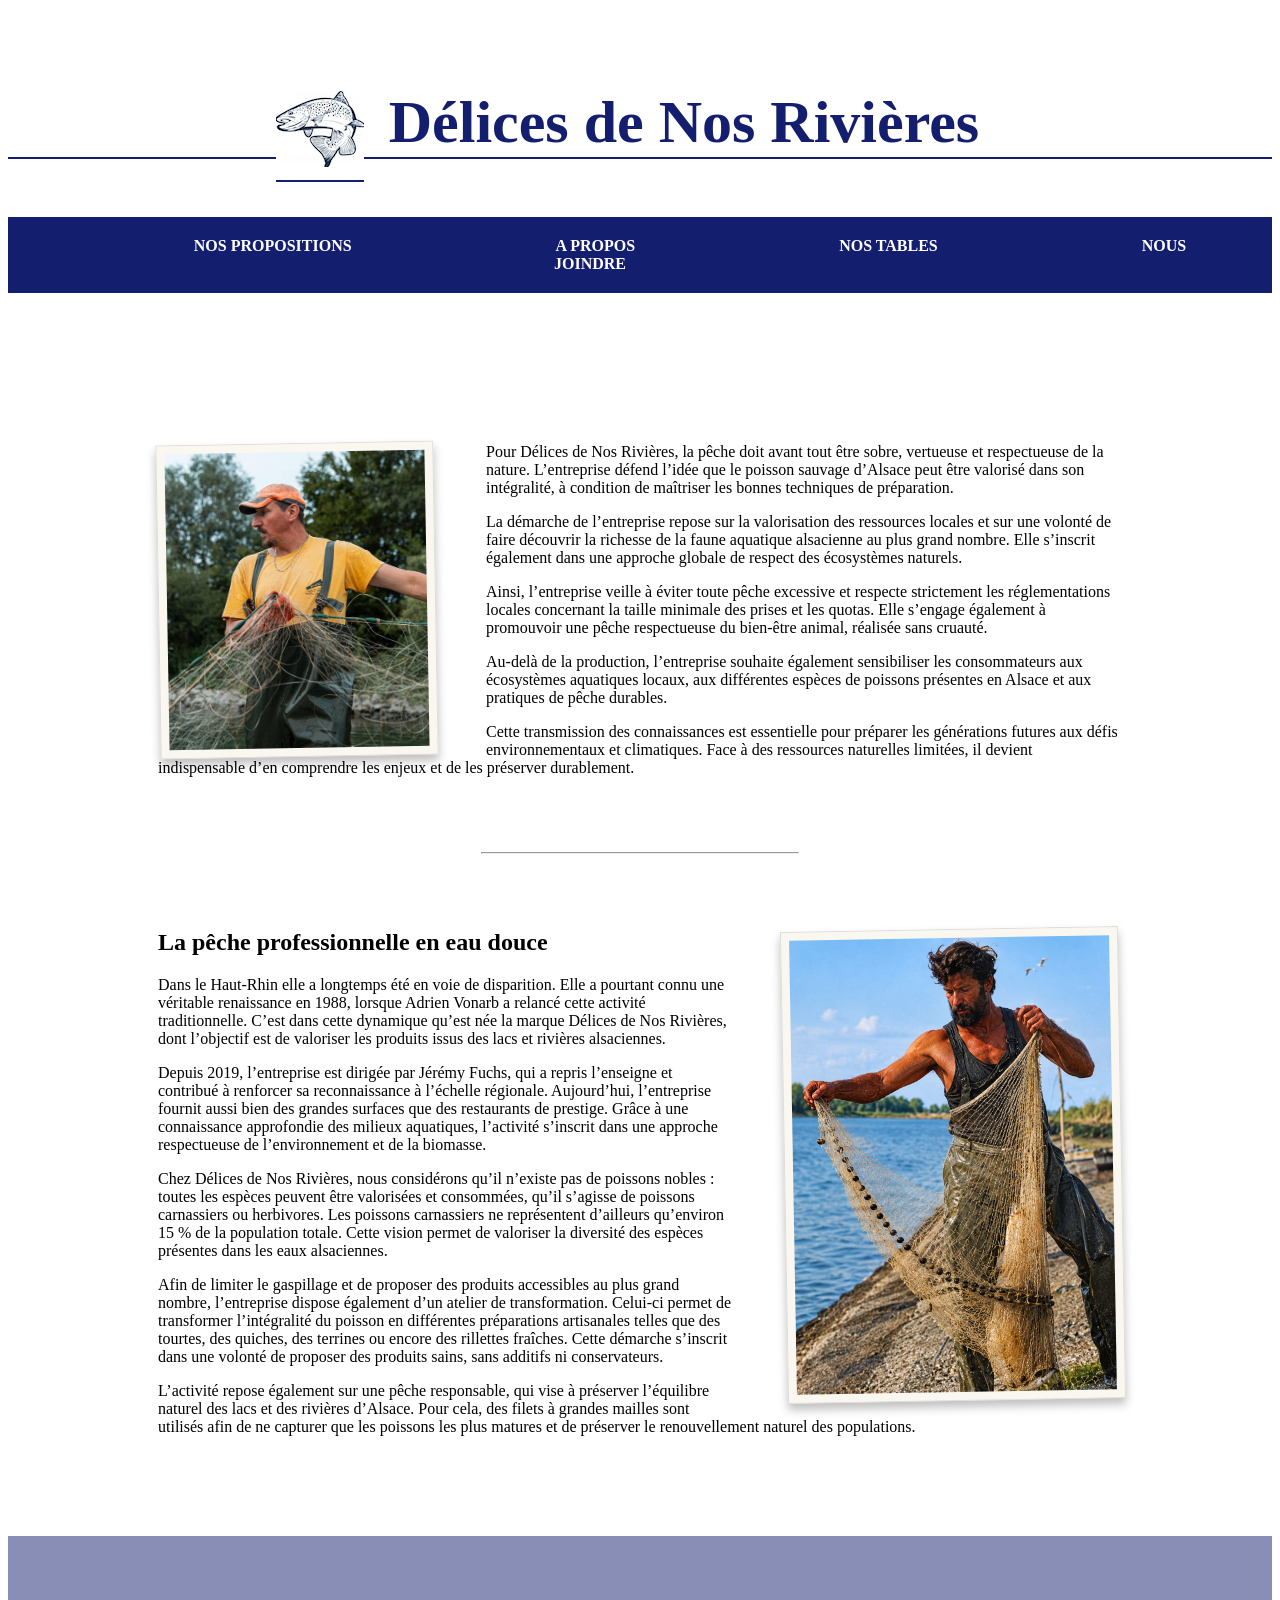
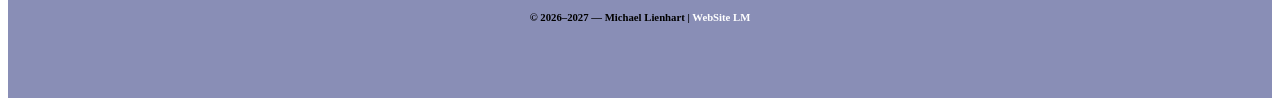
==== index.html @ 746e8e5b "Update index.html" ====
<!doctype html>
<html>
	<head>
		<meta charset="utf-8">
		<title>Délices de Nos Rivières</title>
<!--
		<link rel="stylesheet" href="style.css">
-->
		<style>
			body {
				text-align: center;
			}
			h1 {
				color: #141E6E;
				font-size: 60px;
				border-bottom: 2px solid #141E6E;
			}
			h1:before {
				content: url("media/l0g0-1.png");
				position: relative;
				right: 25px;
				top: 25px;
				border-bottom: 2px solid #141E6E;
			}
			nav	{
				background-color: #141E6E;
				padding: 20px;
			}
			a {
				margin: 0 100px 0 100px;
				text-decoration: none;
				font-weight: bold;
				color: white;
			}
			.para-1 {
				text-align: left;
				margin: 150px 150px 75px 150px;
			}
			.para-1 > img {
				float: left;
				margin-right: 50px;
				width: 260px;
	            background: #faf7f0;
	            padding: 8px;
	            border: 1px solid #ddd;
	            box-shadow: 0 6px 10px rgba(0, 0, 0, 0.25);
	            transform: rotate(-1deg);
			}
			.para-2 {
				text-align: left;
				margin: 75px 150px 75px 150px;
			}
			.para-2 > img {
				float: right;
				margin-left: 50px;
				width: 320px;
				background: #faf7f0;
	            padding: 8px;
	            border: 1px solid #ddd;
	            box-shadow: 0 6px 10px rgba(0, 0, 0, 0.25);
	            transform: rotate(-1deg);

			}
			hr {
				width: 25%;
			}
			footer {
				background-color: rgba(20,30,110,0.5);
				margin-top: 100px;
				padding: 50px;
			}
			h6 > a {
				margin: 0px;
			}
		</style>
	</head>
	<body>
		<a href="https://lienhartm.github.io/Delicesdenosrivieres/">
			<header>
				<h1>Délices de Nos Rivières</h1>
			</header>
		</a>
		<nav>
			<a href="nospropositions.html">NOS PROPOSITIONS</a>
			<a href="apropos.html" target="_blanck">A PROPOS</a>
			<a href="nostables.html">NOS TABLES</a>
			<a href="nousjoindre.html">NOUS JOINDRE</a>
		</nav>
		<section>

			<div class="para-1">
				<img src="media/Screenshot-2026-03-12-at-09-22-02-20-Facebook.png" alt="Jérémy Fuchs levant les filets">
				<p>Pour Délices de Nos Rivières, la pêche doit avant tout être sobre, vertueuse et respectueuse de la nature. L’entreprise défend l’idée que le poisson sauvage d’Alsace peut être valorisé dans son intégralité, à condition de maîtriser les bonnes techniques de préparation.</p>
				<p>La démarche de l’entreprise repose sur la valorisation des ressources locales et sur une volonté de faire découvrir la richesse de la faune aquatique alsacienne au plus grand nombre. Elle s’inscrit également dans une approche globale de respect des écosystèmes naturels.</p>
				<p>Ainsi, l’entreprise veille à éviter toute pêche excessive et respecte strictement les réglementations locales concernant la taille minimale des prises et les quotas. Elle s’engage également à promouvoir une pêche respectueuse du bien-être animal, réalisée sans cruauté.</p>
				<p>Au-delà de la production, l’entreprise souhaite également sensibiliser les consommateurs aux écosystèmes aquatiques locaux, aux différentes espèces de poissons présentes en Alsace et aux pratiques de pêche durables.</p>
				<p>Cette transmission des connaissances est essentielle pour préparer les générations futures aux défis environnementaux et climatiques. Face à des ressources naturelles limitées, il devient indispensable d’en comprendre les enjeux et de les préserver durablement.</p>
			</div>

			<hr>

			<div class="para-2">
				<img src="media/Pêcheur méditerranéen au filet.png" alt="Adrien Vonarb péchant à l'épervier">
				<h2>La pêche professionnelle en eau douce</h2>
				<p>Dans le Haut-Rhin elle a longtemps été en voie de disparition. Elle a pourtant connu une véritable renaissance en 1988, lorsque Adrien Vonarb a relancé cette activité traditionnelle. C’est dans cette dynamique qu’est née la marque Délices de Nos Rivières, dont l’objectif est de valoriser les produits issus des lacs et rivières alsaciennes.</p>
				<p>Depuis 2019, l’entreprise est dirigée par Jérémy Fuchs, qui a repris l’enseigne et contribué à renforcer sa reconnaissance à l’échelle régionale. Aujourd’hui, l’entreprise fournit aussi bien des grandes surfaces que des restaurants de prestige. Grâce à une connaissance approfondie des milieux aquatiques, l’activité s’inscrit dans une approche respectueuse de l’environnement et de la biomasse.</p>
				<p>Chez Délices de Nos Rivières, nous considérons qu’il n’existe pas de poissons nobles : toutes les espèces peuvent être valorisées et consommées, qu’il s’agisse de poissons carnassiers ou herbivores. Les poissons carnassiers ne représentent d’ailleurs qu’environ 15 % de la population totale. Cette vision permet de valoriser la diversité des espèces présentes dans les eaux alsaciennes.</p>
				<p>Afin de limiter le gaspillage et de proposer des produits accessibles au plus grand nombre, l’entreprise dispose également d’un atelier de transformation. Celui-ci permet de transformer l’intégralité du poisson en différentes préparations artisanales telles que des tourtes, des quiches, des terrines ou encore des rillettes fraîches. Cette démarche s’inscrit dans une volonté de proposer des produits sains, sans additifs ni conservateurs.</p>
				<p>L’activité repose également sur une pêche responsable, qui vise à préserver l’équilibre naturel des lacs et des rivières d’Alsace. Pour cela, des filets à grandes mailles sont utilisés afin de ne capturer que les poissons les plus matures et de préserver le renouvellement naturel des populations.</p>
			</div>
			
		</section>
		<footer class="center">
		  <h6>© 2026–2027 — Michael Lienhart | <a href="https://lienhartm.github.io/lm/">WebSite LM</a></h6>
		</footer>
	</body>
</html>
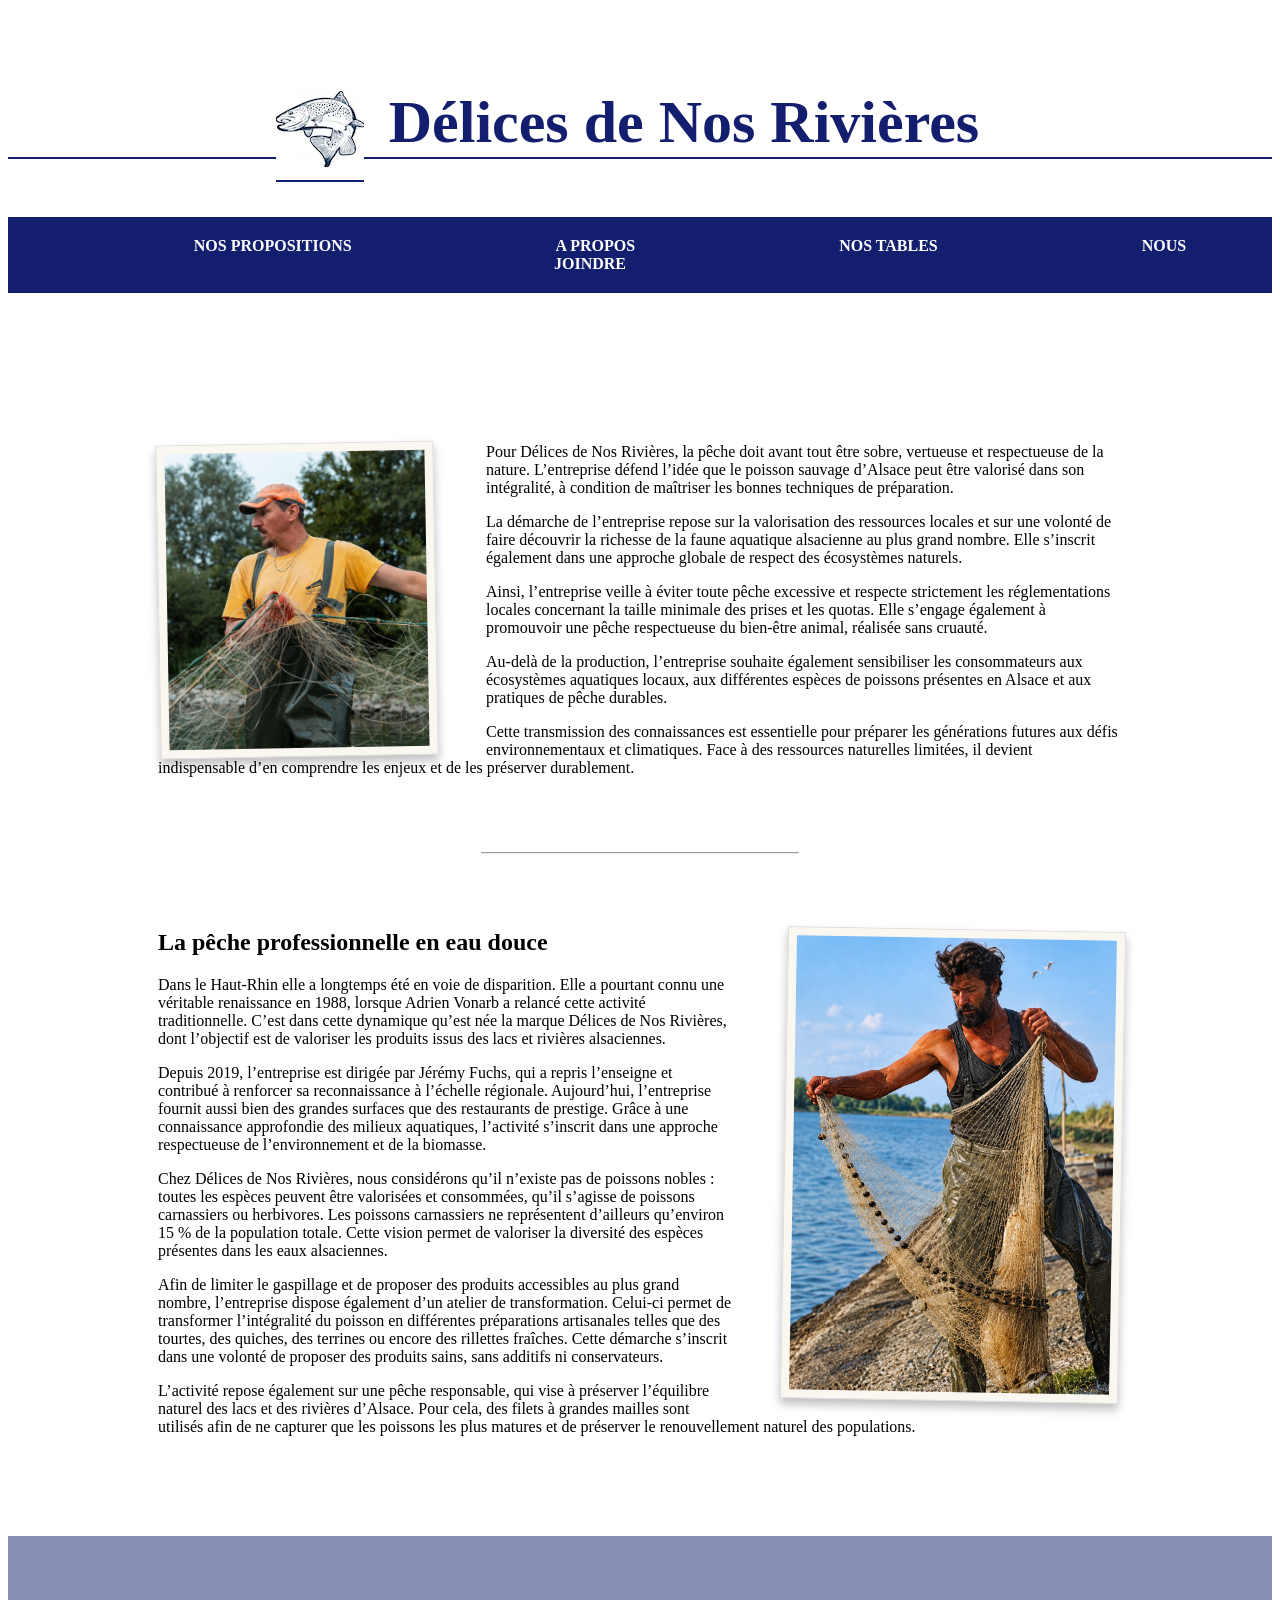
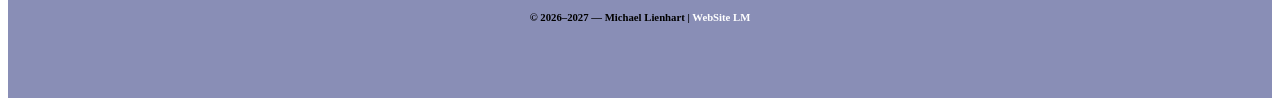
==== commit de619359: "Update index.html" ====
--- a/index.html
+++ b/index.html
@@ -58,7 +58,7 @@
 	            padding: 8px;
 	            border: 1px solid #ddd;
 	            box-shadow: 0 6px 10px rgba(0, 0, 0, 0.25);
-	            transform: rotate(-1deg);
+	            transform: rotate(1deg);
 
 			}
 			hr {
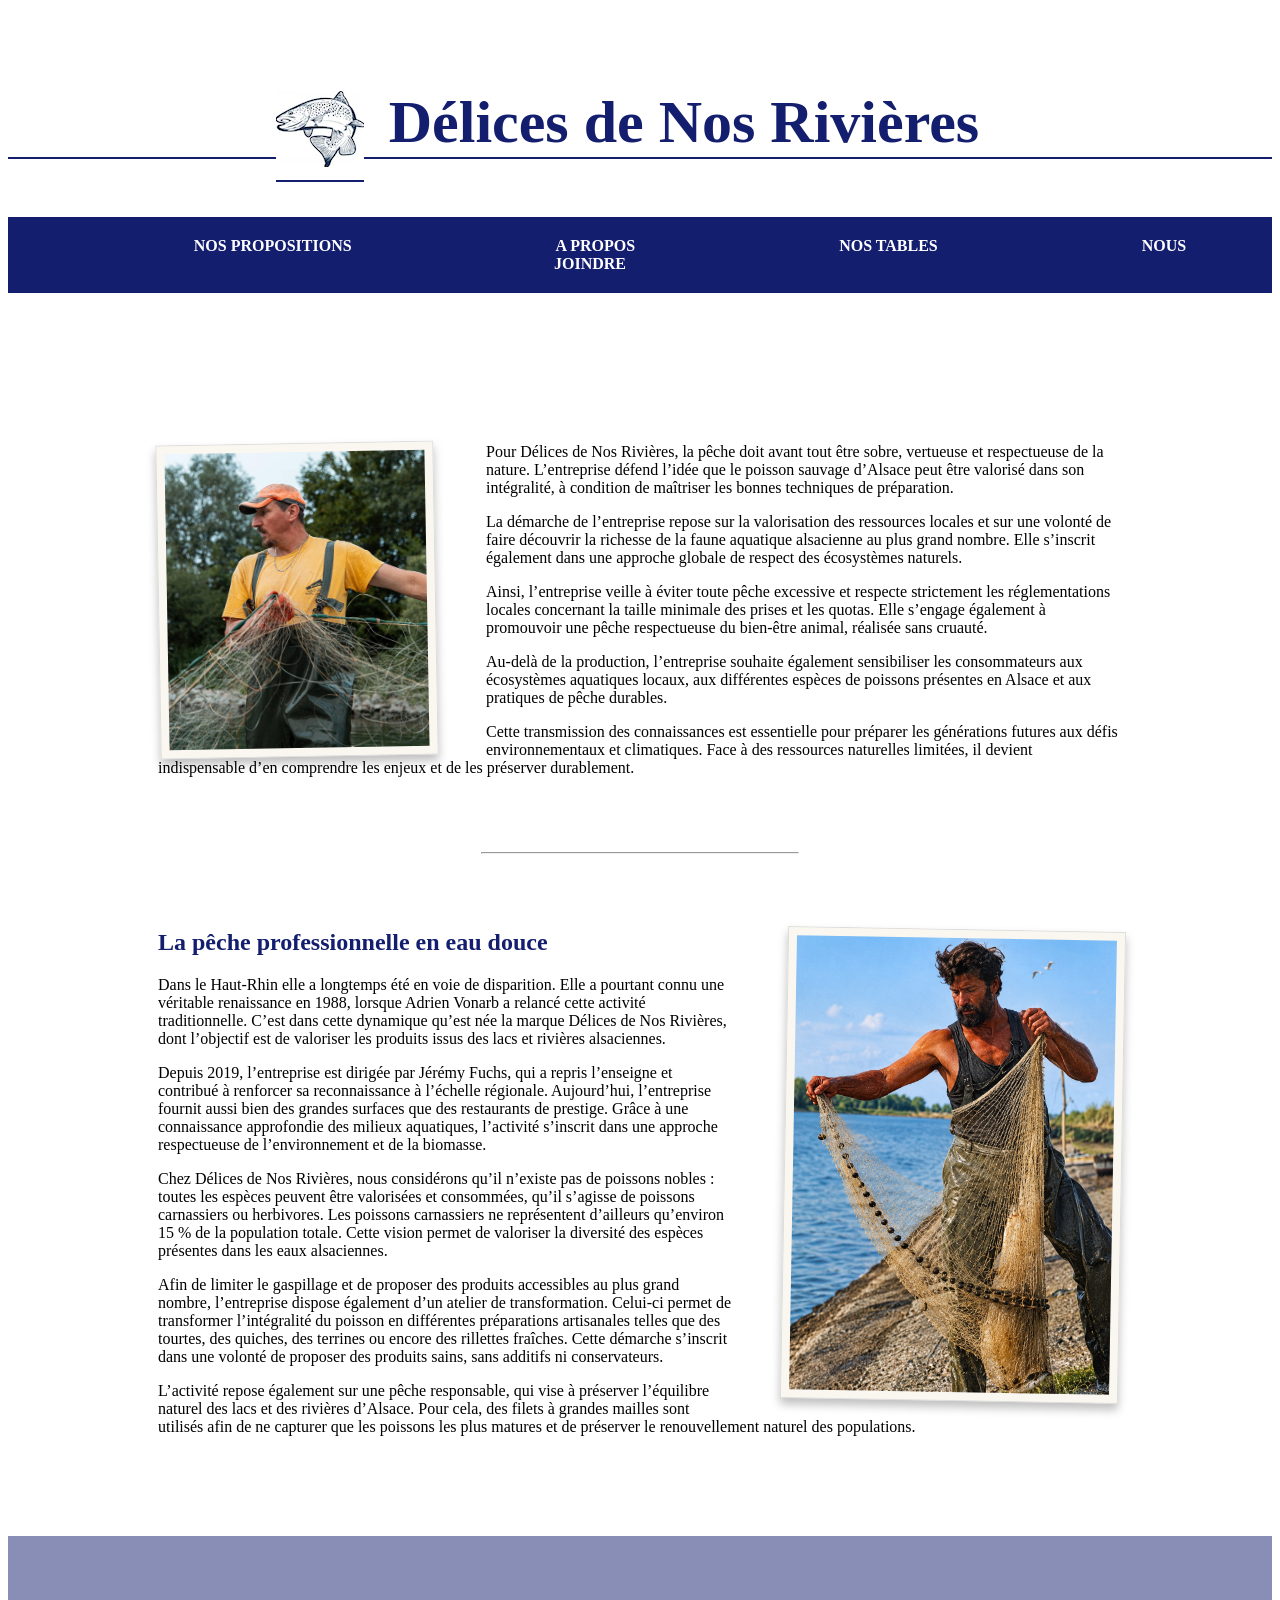
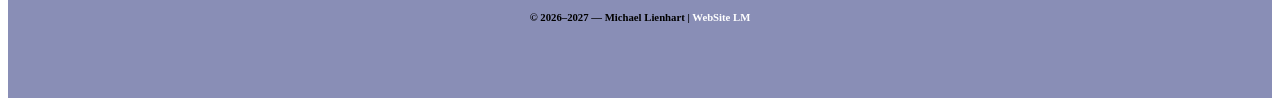
==== commit 820f93b5: "Update index.html$" ====
--- a/index.html
+++ b/index.html
@@ -49,6 +49,9 @@
 			.para-2 {
 				text-align: left;
 				margin: 75px 150px 75px 150px;
+			}
+			.para-2 > h2 {
+				color: #141E6E;
 			}
 			.para-2 > img {
 				float: right;
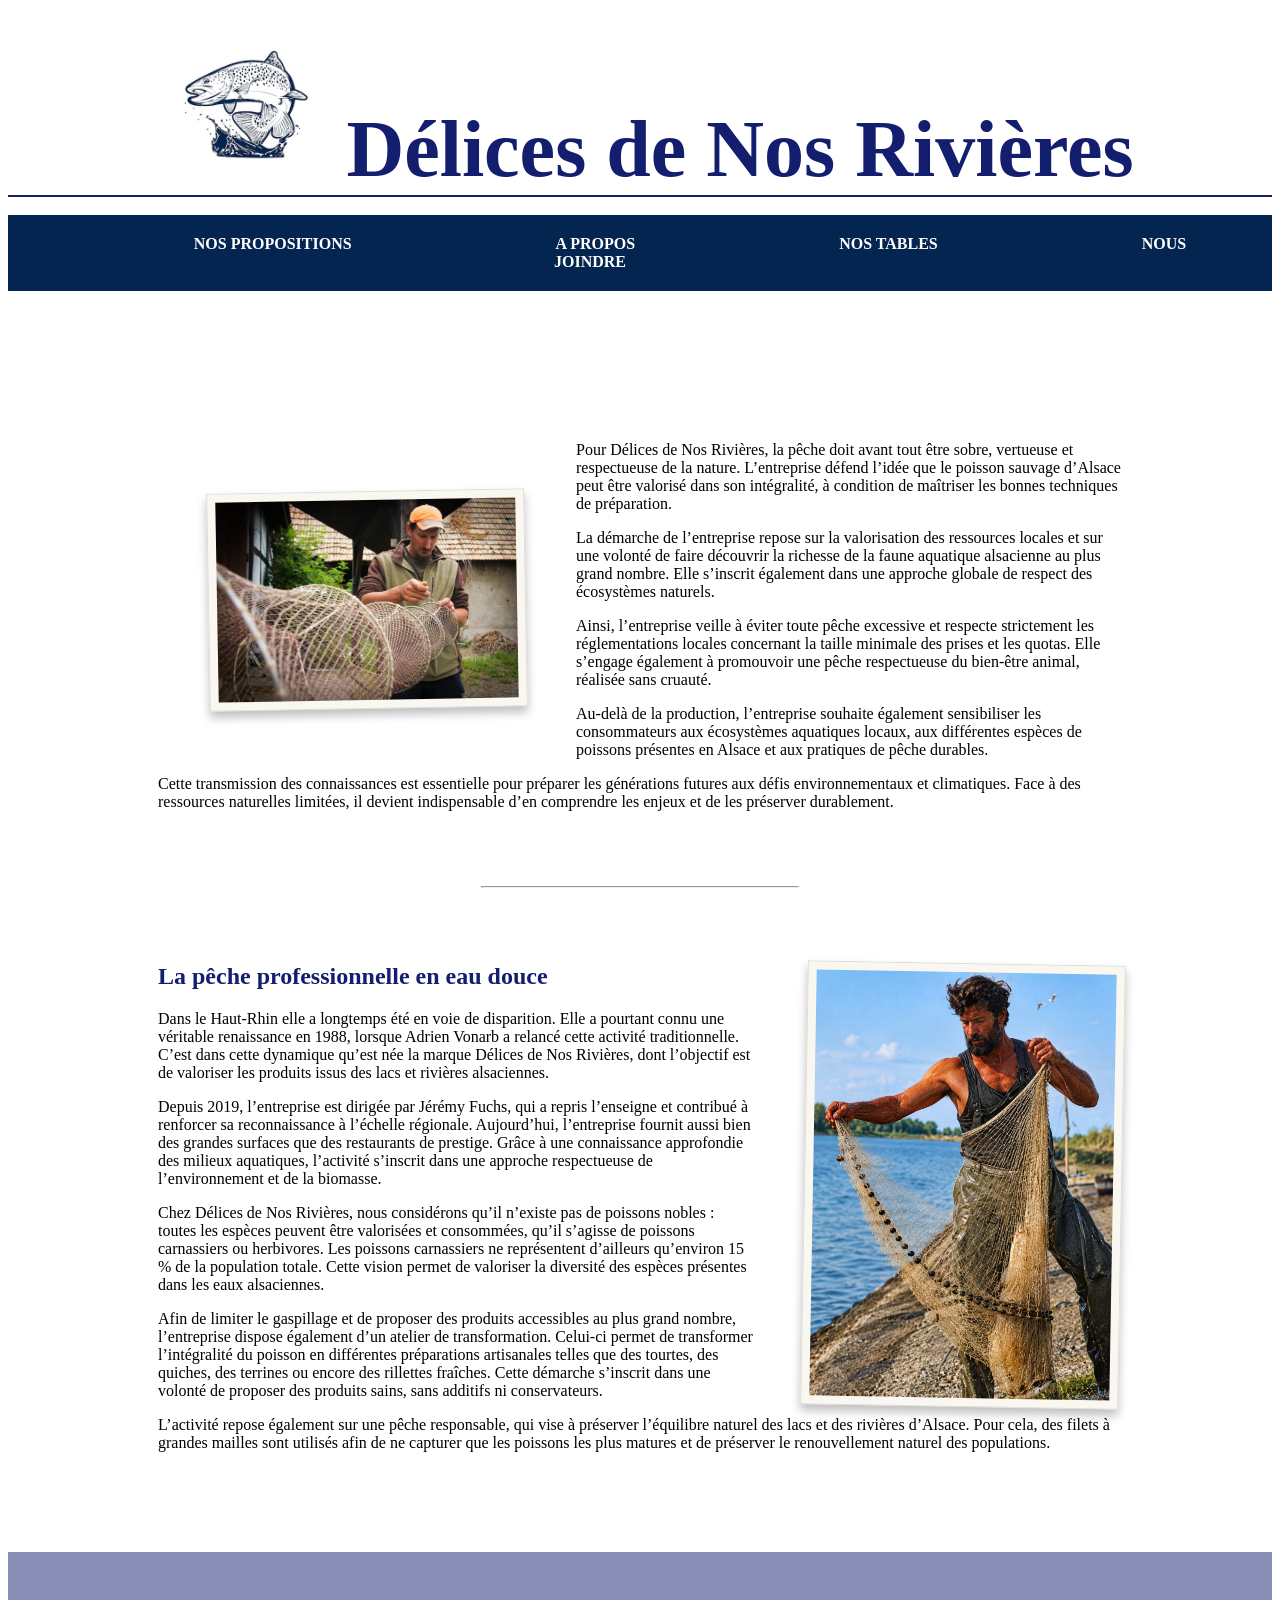
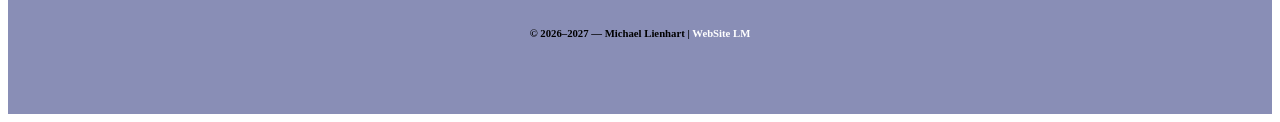
==== commit b7491916: "refactoring" ====
--- a/index.html
+++ b/index.html
@@ -3,27 +3,29 @@
 	<head>
 		<meta charset="utf-8">
 		<title>Délices de Nos Rivières</title>
-<!--
-		<link rel="stylesheet" href="style.css">
--->
 		<style>
 			body {
 				text-align: center;
 			}
 			h1 {
 				color: #141E6E;
-				font-size: 60px;
+				font-size: 80px;
 				border-bottom: 2px solid #141E6E;
+   		  margin: 0px;
 			}
-			h1:before {
-				content: url("media/l0g0-1.png");
-				position: relative;
-				right: 25px;
-				top: 25px;
-				border-bottom: 2px solid #141E6E;
-			}
+      h1::before {
+        content: "";
+        display: inline-block;
+        width: 200px;
+        height: 150px;
+        background-image: url("media/img-001.jpg");
+        background-size: contain;
+        background-repeat: no-repeat;
+        background-position: center;
+        vertical-align: central;
+      }
 			nav	{
-				background-color: #141E6E;
+				background-color: #042550;
 				padding: 20px;
 			}
 			a {
@@ -38,13 +40,13 @@
 			}
 			.para-1 > img {
 				float: left;
-				margin-right: 50px;
-				width: 260px;
-	            background: #faf7f0;
-	            padding: 8px;
-	            border: 1px solid #ddd;
-	            box-shadow: 0 6px 10px rgba(0, 0, 0, 0.25);
-	            transform: rotate(-1deg);
+        margin: 50px;
+        width: 300px;
+        background: #faf7f0;
+        padding: 8px;
+        border: 1px solid #ddd;
+        box-shadow: 0 6px 10px rgba(0, 0, 0, 0.25);
+        transform: rotate(-1deg);
 			}
 			.para-2 {
 				text-align: left;
@@ -56,13 +58,12 @@
 			.para-2 > img {
 				float: right;
 				margin-left: 50px;
-				width: 320px;
+				width: 300px;
 				background: #faf7f0;
-	            padding: 8px;
-	            border: 1px solid #ddd;
-	            box-shadow: 0 6px 10px rgba(0, 0, 0, 0.25);
-	            transform: rotate(1deg);
-
+        padding: 8px;
+        border: 1px solid #ddd;
+        box-shadow: 0 6px 10px rgba(0, 0, 0, 0.25);
+        transform: rotate(1deg);
 			}
 			hr {
 				width: 25%;
@@ -79,39 +80,33 @@
 	</head>
 	<body>
 		<a href="https://lienhartm.github.io/Delicesdenosrivieres/">
-			<header>
 				<h1>Délices de Nos Rivières</h1>
-			</header>
 		</a>
 		<nav>
 			<a href="nospropositions.html">NOS PROPOSITIONS</a>
-			<a href="apropos.html" target="_blanck">A PROPOS</a>
+			<a href="index.html">A PROPOS</a>
 			<a href="nostables.html">NOS TABLES</a>
 			<a href="nousjoindre.html">NOUS JOINDRE</a>
 		</nav>
 		<section>
-
 			<div class="para-1">
-				<img src="media/Screenshot-2026-03-12-at-09-22-02-20-Facebook.png" alt="Jérémy Fuchs levant les filets">
+				<img src="media/img-002.jpg" alt="Jérémy Fuchs levant les filets">
 				<p>Pour Délices de Nos Rivières, la pêche doit avant tout être sobre, vertueuse et respectueuse de la nature. L’entreprise défend l’idée que le poisson sauvage d’Alsace peut être valorisé dans son intégralité, à condition de maîtriser les bonnes techniques de préparation.</p>
 				<p>La démarche de l’entreprise repose sur la valorisation des ressources locales et sur une volonté de faire découvrir la richesse de la faune aquatique alsacienne au plus grand nombre. Elle s’inscrit également dans une approche globale de respect des écosystèmes naturels.</p>
 				<p>Ainsi, l’entreprise veille à éviter toute pêche excessive et respecte strictement les réglementations locales concernant la taille minimale des prises et les quotas. Elle s’engage également à promouvoir une pêche respectueuse du bien-être animal, réalisée sans cruauté.</p>
 				<p>Au-delà de la production, l’entreprise souhaite également sensibiliser les consommateurs aux écosystèmes aquatiques locaux, aux différentes espèces de poissons présentes en Alsace et aux pratiques de pêche durables.</p>
 				<p>Cette transmission des connaissances est essentielle pour préparer les générations futures aux défis environnementaux et climatiques. Face à des ressources naturelles limitées, il devient indispensable d’en comprendre les enjeux et de les préserver durablement.</p>
 			</div>
-
 			<hr>
-
 			<div class="para-2">
-				<img src="media/Pêcheur méditerranéen au filet.png" alt="Adrien Vonarb péchant à l'épervier">
+				<img src="media/img-003.png" alt="Adrien Vonarb péchant à l'épervier">
 				<h2>La pêche professionnelle en eau douce</h2>
 				<p>Dans le Haut-Rhin elle a longtemps été en voie de disparition. Elle a pourtant connu une véritable renaissance en 1988, lorsque Adrien Vonarb a relancé cette activité traditionnelle. C’est dans cette dynamique qu’est née la marque Délices de Nos Rivières, dont l’objectif est de valoriser les produits issus des lacs et rivières alsaciennes.</p>
 				<p>Depuis 2019, l’entreprise est dirigée par Jérémy Fuchs, qui a repris l’enseigne et contribué à renforcer sa reconnaissance à l’échelle régionale. Aujourd’hui, l’entreprise fournit aussi bien des grandes surfaces que des restaurants de prestige. Grâce à une connaissance approfondie des milieux aquatiques, l’activité s’inscrit dans une approche respectueuse de l’environnement et de la biomasse.</p>
 				<p>Chez Délices de Nos Rivières, nous considérons qu’il n’existe pas de poissons nobles : toutes les espèces peuvent être valorisées et consommées, qu’il s’agisse de poissons carnassiers ou herbivores. Les poissons carnassiers ne représentent d’ailleurs qu’environ 15 % de la population totale. Cette vision permet de valoriser la diversité des espèces présentes dans les eaux alsaciennes.</p>
 				<p>Afin de limiter le gaspillage et de proposer des produits accessibles au plus grand nombre, l’entreprise dispose également d’un atelier de transformation. Celui-ci permet de transformer l’intégralité du poisson en différentes préparations artisanales telles que des tourtes, des quiches, des terrines ou encore des rillettes fraîches. Cette démarche s’inscrit dans une volonté de proposer des produits sains, sans additifs ni conservateurs.</p>
 				<p>L’activité repose également sur une pêche responsable, qui vise à préserver l’équilibre naturel des lacs et des rivières d’Alsace. Pour cela, des filets à grandes mailles sont utilisés afin de ne capturer que les poissons les plus matures et de préserver le renouvellement naturel des populations.</p>
-			</div>
-			
+			</div>			
 		</section>
 		<footer class="center">
 		  <h6>© 2026–2027 — Michael Lienhart | <a href="https://lienhartm.github.io/lm/">WebSite LM</a></h6>
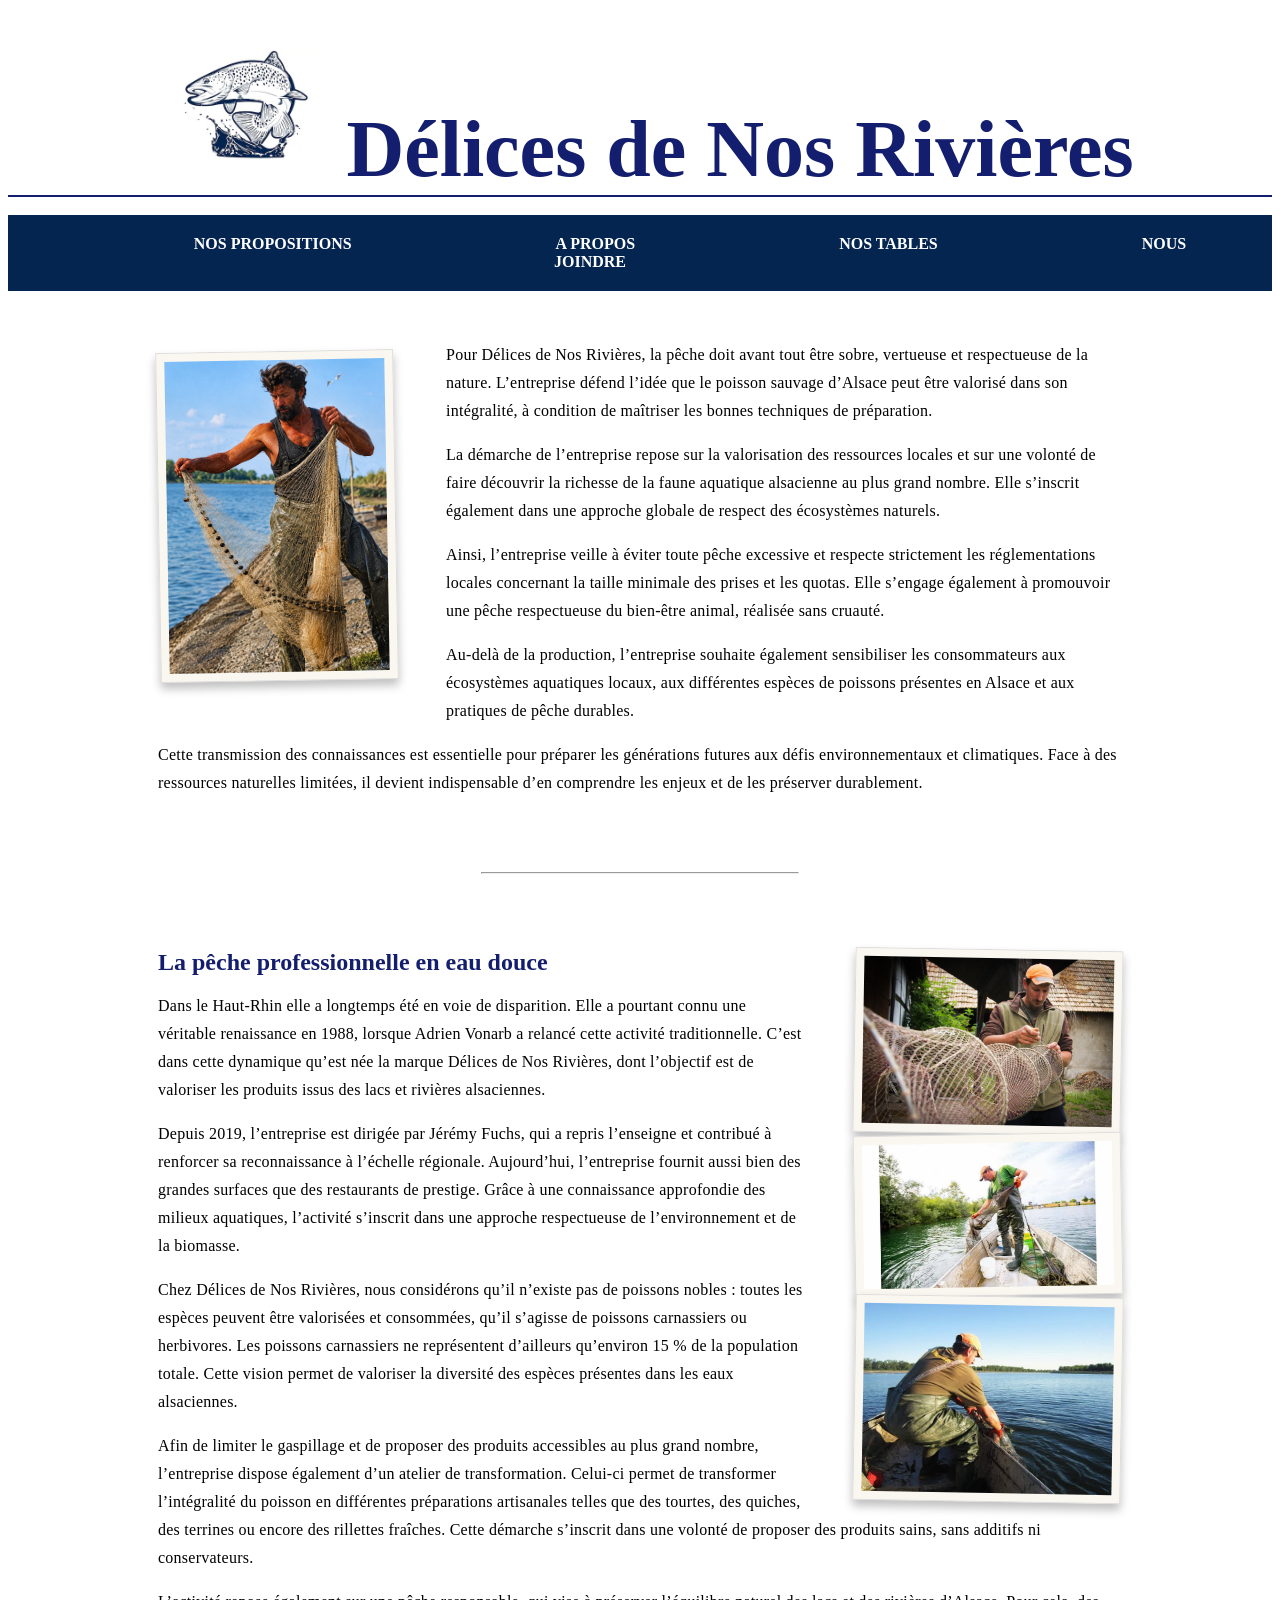
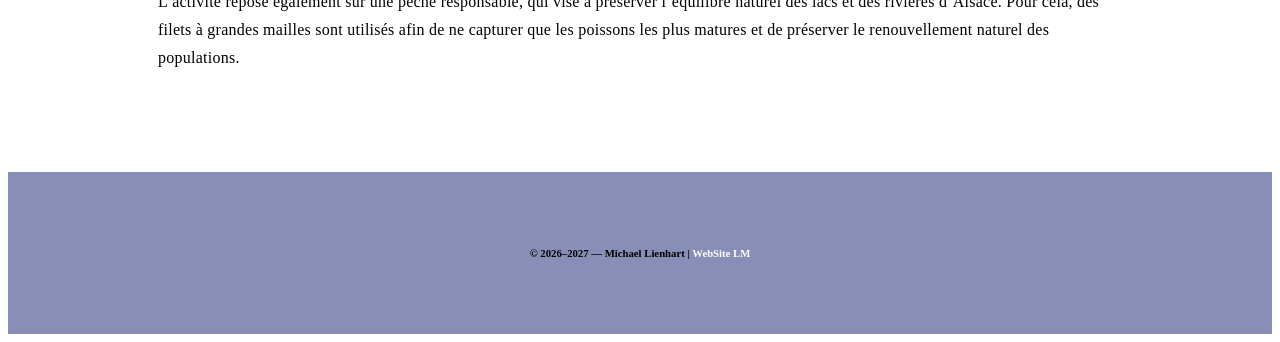
==== commit b8044015: "refactoring" ====
--- a/index.html
+++ b/index.html
@@ -3,94 +3,75 @@
 	<head>
 		<meta charset="utf-8">
 		<title>Délices de Nos Rivières</title>
+		<link href="style.css" rel="stylesheet">
 		<style>
-			body {
-				text-align: center;
-			}
-			h1 {
-				color: #141E6E;
-				font-size: 80px;
-				border-bottom: 2px solid #141E6E;
-   		  margin: 0px;
-			}
-      h1::before {
-        content: "";
-        display: inline-block;
-        width: 200px;
-        height: 150px;
-        background-image: url("media/img-001.jpg");
-        background-size: contain;
-        background-repeat: no-repeat;
-        background-position: center;
-        vertical-align: central;
-      }
-			nav	{
-				background-color: #042550;
-				padding: 20px;
-			}
-			a {
-				margin: 0 100px 0 100px;
-				text-decoration: none;
-				font-weight: bold;
-				color: white;
-			}
+		  .para-1 > p,
+		  .para-2 > p {
+      line-height: 28px;
+      letter-spacing: 0.25px;
+		  }
 			.para-1 {
 				text-align: left;
-				margin: 150px 150px 75px 150px;
+				  margin: 50px 150px 75px 150px;
 			}
-			.para-1 > img {
-				float: left;
-        margin: 50px;
-        width: 300px;
+			.para-1 > img,
+			.img > img {
         background: #faf7f0;
         padding: 8px;
         border: 1px solid #ddd;
         box-shadow: 0 6px 10px rgba(0, 0, 0, 0.25);
         transform: rotate(-1deg);
 			}
+			.img > img:first-child {
+transform: rotate(1deg);
+}
+			.img > img:last-child {
+transform: rotate(1deg);
+}
+
 			.para-2 {
 				text-align: left;
 				margin: 75px 150px 75px 150px;
 			}
 			.para-2 > h2 {
 				color: #141E6E;
+			  display: contents;
 			}
-			.para-2 > img {
-				float: right;
-				margin-left: 50px;
-				width: 300px;
-				background: #faf7f0;
-        padding: 8px;
-        border: 1px solid #ddd;
-        box-shadow: 0 6px 10px rgba(0, 0, 0, 0.25);
-        transform: rotate(1deg);
+			.para-1 > img {
+  margin: 10px 50px 50px 0px;
+				float: left;
+				width: 220px;
 			}
+			.img {
+  display: inline-flex;
+  flex-direction: column;
+  float: inline-end;
+  margin: 0px 0px 0px 50px;
+			}
+						.img > img {
+						width: 250px;
+						}
 			hr {
 				width: 25%;
-			}
-			footer {
-				background-color: rgba(20,30,110,0.5);
-				margin-top: 100px;
-				padding: 50px;
-			}
-			h6 > a {
-				margin: 0px;
+				color: #146E1E;
 			}
 		</style>
 	</head>
-	<body>
-		<a href="https://lienhartm.github.io/Delicesdenosrivieres/">
-				<h1>Délices de Nos Rivières</h1>
-		</a>
-		<nav>
-			<a href="nospropositions.html">NOS PROPOSITIONS</a>
-			<a href="index.html">A PROPOS</a>
-			<a href="nostables.html">NOS TABLES</a>
-			<a href="nousjoindre.html">NOUS JOINDRE</a>
-		</nav>
+  <body>
+	  <header>
+		    <a href="https://lienhartm.github.io/Delicesdenosrivieres/">
+				    <h1>Délices de Nos Rivières</h1>
+		    </a>
+		    <nav>
+			    <a href="nospropositions.html">NOS PROPOSITIONS</a>
+			    <a href="index.html">A PROPOS</a>
+			    <a href="nostables.html">NOS TABLES</a>
+			    <a href="nousjoindre.html">NOUS JOINDRE</a>
+		    </nav>
+		  </header>
 		<section>
 			<div class="para-1">
-				<img src="media/img-002.jpg" alt="Jérémy Fuchs levant les filets">
+				<img src="media/img-02.png" alt="Adrien Vonarb péchant à l'épervier">
 				<p>Pour Délices de Nos Rivières, la pêche doit avant tout être sobre, vertueuse et respectueuse de la nature. L’entreprise défend l’idée que le poisson sauvage d’Alsace peut être valorisé dans son intégralité, à condition de maîtriser les bonnes techniques de préparation.</p>
 				<p>La démarche de l’entreprise repose sur la valorisation des ressources locales et sur une volonté de faire découvrir la richesse de la faune aquatique alsacienne au plus grand nombre. Elle s’inscrit également dans une approche globale de respect des écosystèmes naturels.</p>
 				<p>Ainsi, l’entreprise veille à éviter toute pêche excessive et respecte strictement les réglementations locales concernant la taille minimale des prises et les quotas. Elle s’engage également à promouvoir une pêche respectueuse du bien-être animal, réalisée sans cruauté.</p>
@@ -99,7 +80,11 @@
 			</div>
 			<hr>
 			<div class="para-2">
-				<img src="media/img-003.png" alt="Adrien Vonarb péchant à l'épervier">
+			<div class="img">
+				<img src="media/img-03.jpg" alt="Jérémie Fuchs">
+				<img src="media/img-04.jpeg" alt="Jérémie Fuchs">
+				<img src="media/img-05.jpeg" alt="Jérémie Fuchs">
+			</div>
 				<h2>La pêche professionnelle en eau douce</h2>
 				<p>Dans le Haut-Rhin elle a longtemps été en voie de disparition. Elle a pourtant connu une véritable renaissance en 1988, lorsque Adrien Vonarb a relancé cette activité traditionnelle. C’est dans cette dynamique qu’est née la marque Délices de Nos Rivières, dont l’objectif est de valoriser les produits issus des lacs et rivières alsaciennes.</p>
 				<p>Depuis 2019, l’entreprise est dirigée par Jérémy Fuchs, qui a repris l’enseigne et contribué à renforcer sa reconnaissance à l’échelle régionale. Aujourd’hui, l’entreprise fournit aussi bien des grandes surfaces que des restaurants de prestige. Grâce à une connaissance approfondie des milieux aquatiques, l’activité s’inscrit dans une approche respectueuse de l’environnement et de la biomasse.</p>
--- a/style.css
+++ b/style.css
@@ -0,0 +1,78 @@
+      /* PAGE WEB */
+			body {
+				text-align: center;
+			}
+			h1 {
+				color: #141E6E;
+				font-size: 80px;
+				border-bottom: 2px solid #141E6E;
+   		  margin: 0px;
+			}
+      h1::before {
+        content: "";
+        display: inline-block;
+        width: 200px;
+        height: 150px;
+        background-image: url("media/img-00.jpg");
+        background-size: contain;
+        background-repeat: no-repeat;
+        background-position: center;
+        vertical-align: central;
+      }
+			nav	{
+				background-color: #042550;
+				padding: 20px;
+			}
+			a {
+				margin: 0 100px 0 100px;
+				text-decoration: none;
+				font-weight: bold;
+				color: white;
+			}
+			section	{
+			  margin: 50px;
+				display: contents;
+				width: auto;
+				height: auto;
+			}
+			h2 {
+				width: 500px;
+  margin: 50px auto 50px auto;
+				text-align: center;
+				border-bottom: 2px solid #146E1E;
+				color: #141E6E;
+				margin-bottom: 50px;
+			}
+			
+			footer {
+				background-color: rgba(20,30,110,0.5);
+				margin-top: 100px;
+				padding: 50px;
+			}
+			footer {
+				background-color: rgba(20,30,110,0.5);
+				margin-top: 100px;
+				padding: 50px;
+			}
+			h6 > a {
+				margin: 0px;
+			}
+			
+			@media screen and (max-width: 768px) {
+			.tables {
+				flex-direction: column;
+				align-items: center;
+			}
+			.address {
+				width: 100%;
+				max-width: 400px;
+				flex-basis: auto;
+			}
+			.carte {
+				width: 100%;
+			}
+			h2 {
+				width: 100%;
+			}
+		}
+
